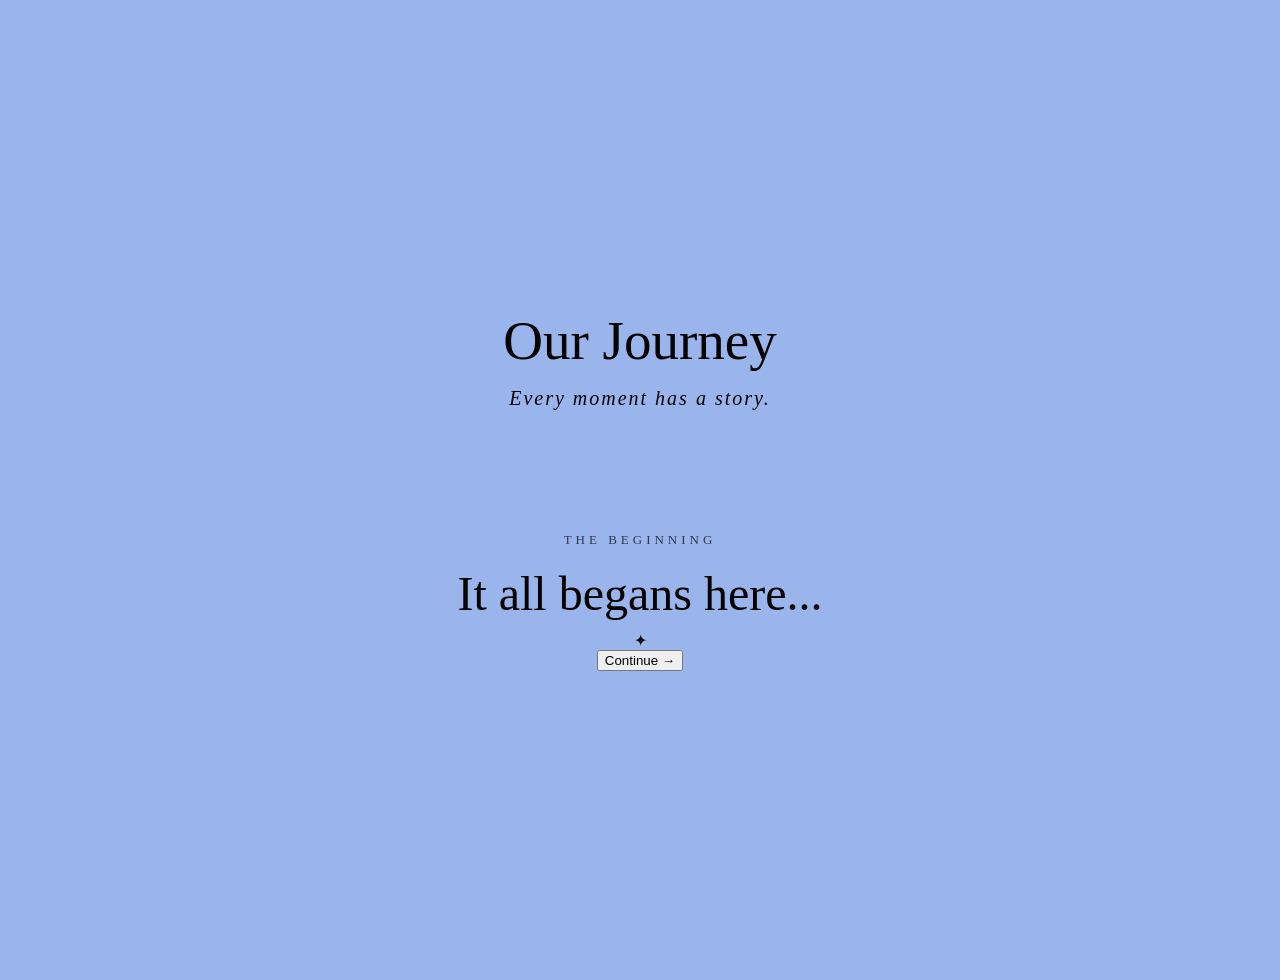
==== timeline.html @ 58169ab8 "Add files via upload" ====
<!DOCTYPE html>
<html lang="en">
<head>
    <meta charset="UTF-8">
    <meta name="viewport" content="width=device-width, initial-scale=1.0">
    <title>The Journey | Aurora</title>
    <link rel="stylesheet" href="timeline.style.css">
</head>

<body>

    <div class="timeline-page">

        <h1>Our Journey</h1>

        <p class="timeline-intro">
            Every moment has a story.
        </p>

        <div class="timeline-start">

    <span class="timeline-label">THE BEGINNING</span>

    <h2>It all begans here...</h2>

    <div class="journey-start">
        <div class="journey-star">✦</div>
        
    </div>

    <div class="journey-path"></div>

   <button class="continue-button" onclick="showMemory()">
    Continue →
</button>

</div>

<section class="memory-section hidden" id="memory-1">
<div class="memory-decorations">
    <span>✦</span>
    <span>♡</span>
    <span>✧</span>
    <span>✨</span>
    <span>🤍</span>
</div>
    <div class="memory-header">
        <span class="memory-date">2 November 2021 🌱</span>
        <h1>The First Time I Saw You</h1>
    </div>

    <div class="memory-content">

    <p>Do you remember that day?</p>

    <p>
        It was 2nd November 2021, when we started our BS.
        I saw you for the first time that day. There wasn't
        anything particularly special happening, but somehow
        I was naturally drawn towards you. ✨
    </p>

    <p>
        You were sitting two seats ahead of me, and at some
        point you turned around to ask something. And that's
        when I saw your eyes. 👀
    </p>

    <p>And there you go. 😂</p>

    <p>
        Later, I found out they were lenses. Hahaha. 😂
        But at that moment, I didn't know that. I just
        remember looking at you and thinking there was
        something about you that caught my attention.
    </p>

    <p>
        After that, I kept trying to find a chance to talk
        to you. The problem was, I'm a little introverted,
        so somehow I never really got the opportunity. 😅
    </p>

    <p>
        And then there was our class schedule. We only had
        classes for three days that week. I used to come for
        the first three days, while you came for the last three.
    </p>

    <p>
        So just like that, those first few days passed... 🌌
    </p>

</div>

   <button class="continue-button" onclick="showMemory2()">
    Continue →
</button>

</section>
<section class="memory-section hidden" id="memory-2">
    <div class="memory-decorations">
    <span>♡</span>
    <span>✦</span>
    <span>✨</span>
    <span>✧</span>
    <span>🤍</span>
</div>
    <div class="memory-header">
        <span class="memory-date">A Little While Later ✦</span>
        <h1>And Then I Saw you Again</h1>
    </div>
     <div class="memory-content">

        <p>
            After those first few days, I didn't really get another
            chance to talk to you, or even see you.
        </p>

        <p>
            Then our class groups were formed, and almost a week later,
            I saw you again in class. And that was when I found out
            that you were our class CR.
        </p>

        <p>
            I was with Hina that day, and when I saw you, I got so
            excited and said, <em>“Wo larki mujhe dobara nazar aa gayi hai.”</em> 😂
        </p>

        <p>
            After that, we had a little hi-hello introduction,
            and then... silence again.
        </p>

        <p>
            We went back to being just class fellows.
        </p>

    </div>
    <button class="continue-button" onclick="showMemory3()">
    Continue →
</button>
</section>

<section class="memory-section hidden" id="memory-3">
<div class="memory-decorations">
    <span>❤️</span>
    <span>✦</span>
    <span>♡</span>
    <span>💫</span>
    <span>✧</span>
</div>
    <div class="memory-header">
        <span class="memory-date">Somewhere Along the Way ✦</span>
        <h1>From Classmates to Friends</h1>
    </div>

    <div class="memory-content">

        <p>
            After that, we slowly started talking to each other.
            Nothing too personal at first — mostly just class-related
            things, because our classes were still online.
        </p>

        <p>
            And then there was that whole situation with a class fellow.
            I'm not going to mention the name here, of course, but you
            know exactly who I'm talking about. 😂
        </p>

        <p>
            Somehow, that situation brought us closer. We started
            talking more, and somewhere along the way, we became
            proper friends.
        </p>

        <p>
            By the time we became proper friends, we had already started
            knowing each other quite well. And I still remember that
            we met on 10 June.
        </p>

        <p>
            But then came 2 August. ❤️
        </p>

        <p>
            It was our first semester's first paper, and I remember
            how incredibly excited I was to finally meet you.
            I honestly don't think I have enough words to explain
            how excited I was that day.
        </p>

        <p>
            And the best part was that we were both excited to see
            each other. That day still has a very special place
            in my memory. ✨
        </p>

    </div>

    <button class="continue-button" onclick="showMemory4()">
        Continue →
    </button>

</section>
<section class="memory-section hidden" id="memory-4">
<div class="memory-decorations">
    <span>✦</span>
    <span>😂</span>
    <span>♡</span>
    <span>✨</span>
    <span>✧</span>
</div>
    <div class="memory-header">
        <span class="memory-date">Somewhere Between the Laughs ✦</span>
        <h1>The Days We Started Becoming Us</h1>
    </div>

    <div class="memory-content">

        <p>
            And then came the time when we started spending more and more
            time together. Teasing each other, taking panges, creating
            dramas for absolutely no reason — somehow, that became our thing.
            😂
        </p>

        <p>
            But there is one thing I will always give your friendship
            credit for: the confidence you helped build in me.
        </p>

        <p>
            You were the class CR, so somehow no work of yours was ever
            complete until you had managed to involve me in it somehow.
            And honestly, I wouldn't have it any other way.
        </p>

        <p>
            I still remember that introduction with Ma'am Sabha.
            I went there, gave my little introduction — whatever it was —
            while you just stood there looking at my face like,
            “What exactly are you doing?” 😂
        </p>

        <p>
            I don't know if Ma'am Sabha remembers that introduction,
            but I definitely do. And somehow, those silly little moments
            became some of my favourite memories of that time.
        </p>

        <p>
            The teasing, the dramas, the panges — we never really
            stopped. And somewhere between all of that, your friendship
            was quietly becoming something very important to me.
        </p>

    </div>

    <button class="continue-button" onclick="showMemory5()">
        Continue →
    </button>

</section>
<section class="memory-section hidden" id="memory-5">
<div class="memory-decorations">
    <span>🌱</span>
    <span>✦</span>
    <span>♡</span>
    <span>✨</span>
    <span>✧</span>
</div>
    <div class="memory-header">
        <span class="memory-date">One Morning ✦</span>
        <h1>The Gobhi Paratha</h1>
    </div>

    <div class="memory-content">

        <p>
            And then there was that one morning I still remember so clearly.
        </p>

        <p>
            You were hungry early in the morning, and somehow I ended up
            bringing you a gobhi paratha. 😂
        </p>

        <p>
            We sat in class and ate it together, and honestly, it was such
            a simple little moment. Nothing extraordinary was happening,
            but somehow these were the moments that made our friendship
            feel more and more special.
        </p>

        <p>
            After that, slowly and quietly, our bonding kept getting
            stronger. I started becoming concerned about everything
            happening in your life, and without even realizing it,
            you had become someone genuinely important to me.
        </p>

        <p>
            Looking back, it is funny how something as simple as a
            gobhi paratha can become a memory you remember years later. 🌱
        </p>

    </div>

    <button class="continue-button" onclick="showMemory6()">
        Continue →
    </button>

</section>
<section class="memory-section hidden" id="memory-6">
<div class="memory-decorations">
    <span>☁️</span>
    <span>✦</span>
    <span>🤍</span>
    <span>✧</span>
    <span>♡</span>
</div>
    <div class="memory-header">
        <span class="memory-date">The First Fight ✦</span>
        <h1>The First Little Storm</h1>
    </div>

    <div class="memory-content">

        <p>
            Our first fight was over something so small that, looking back
            now, I almost laugh at how big it felt to me back then.
        </p>

        <p>
            But at that time, it wasn't small for me at all. It was our
            first real fight, and I know I overreacted. I agree — I was
            never the most emotionally mature person. 😅
        </p>

        <p>
            I remember feeling like something was being taken away from me,
            like a part of me was slowly moving away, and I didn't know
            how to handle that feeling.
        </p>

        <p>
            And then came that message from you — telling me that if I
            tried to talk to you at college the next morning, you wouldn't
            come to college again.
        </p>

        <p>
            I was literally sitting there eating roti when I read it and
            thought, <em>“What? Seriously?”</em> 😂
        </p>

        <p>
            Of course, that wasn't the end of us. We eventually made up —
            and yes, I know you were the one who took the first step. ❤️
        </p>

        <p>
            We've had plenty of fights since then, and I'm sure we haven't
            seen the last of them. But somehow, every fight became another
            part of our story.
        </p>

        <p>
            Looking back, I think that first fight taught me something:
            sometimes, when someone becomes really important to you, even
            the smallest distance can feel much bigger than it actually is.
        </p>

    </div>

    <button class="continue-button" onclick="showMemory7()">
    Continue →
</button>

</section>
<section class="memory-section hidden" id="memory-7">
    <div class="memory-decorations">
    <span>🤍</span>
    <span>♡</span>
    <span>✦</span>
    <span>✨</span>
    <span>🫶</span>
</div>
    <div class="memory-header">
        <span class="memory-date">A Moment I'll Always Remember  🤍</span>
        <h1>The Hug That Fixed Everything</h1>
    </div>
    <div class="memory-content">

        <p>
            Then came the time when we went for training at school for the first time.
            And honestly, we spent that whole time laughing, joking, eating, and
            just being ourselves. 😂
        </p>

        <p>
            Of course, we also managed to have one of our little fights.
            Because apparently, we couldn't spend too much time together
            without finding something to fight about. 😂
        </p>

        <p>
            But after that little fight, you came upstairs and I was standing there.
            And I just hugged you.
        </p>

        <p>
            I hugged you and didn't want to let go.
            And you were like, <em>“Yeah, okay, okay... you should keep fighting with me.”</em>
        </p>

        <p>
            And then you hugged me back.
        </p>

        <p>
            And just like that, we sorted everything out.
        </p>

        <p>
            That was one of the best moments.
        </p>

    </div>

    <button class="continue-button" onclick="showMemory8()">
        Continue →
    </button>
</section>
<section class="memory-section hidden" id="memory-8">
<div class="memory-decorations">
    <span>✨</span>
    <span>🎀</span>
    <span>♡</span>
    <span>✦</span>
    <span>💫</span>
</div>
    <div class="memory-header">
        <span class="memory-date">Somewhere Along the Way ✨</span>
        <h1>The Little Moments That Became Memories</h1>
    </div>

    <div class="memory-content">

        <p>
            And then there were our lunches, our parties, our birthday plans,
            and all those little moments in between.
        </p>

        <p>
            We never really made it to dinners, so let's just call them
            lunches. 😂 But honestly, the time I spent with you was amazing.
        </p>

        <p>
            There are so many moments from those days that I could never
            possibly fit all of them into this journey.
        </p>

        <p>
            And then, of course, you got married and didn't even invite me.
            😭😂
        </p>

        <p>
            I had literally made all the preparations. How was I supposed
            to know that you were going to get married so quickly?
        </p>

        <p>
            But anyway, it's okay. I'm happy for you. 🤍
        </p>

        <p>
            Looking back, it wasn't just the big moments that mattered.
            It was all those little things we did together that slowly
            became memories.
        </p>

    </div>

    <button class="continue-button" onclick="showMemory9()">
        Continue →
    </button>

</section>
<section class="memory-section hidden" id="memory-9">
<div class="memory-decorations">
    <span>✦</span>
    <span>🤍</span>
    <span>✨</span>
    <span>💫</span>
    <span>♡</span>
</div>
    <div class="memory-header">
        <span class="memory-date">Six Years Later ✨</span>
        <h1>Six Years Later...</h1>
    </div>

    <div class="memory-content">

        <p>
            And just like that, six years have passed.
        </p>

        <p>
            Six years filled with different turns, different situations,
            different versions of us, and more memories than I could ever
            fit into these pages.
        </p>

        <p>
            We had our good days. We had our difficult days.
            We fought, we misunderstood each other, we got upset,
            and sometimes we probably wondered what was happening to us.
        </p>

        <p>
            But if we are still here today, after everything,
            then there must have been something really beautiful
            in all those years too.
        </p>

        <p>
            I couldn't possibly put every memory, every conversation,
            every laugh, every fight, and every little moment into this
            journey.
        </p>

        <p>
            I just wanted to take you back to where it all began
            and remind you of how far we've come.
        </p>

        <p>
            So this is where our little memory journey ends...
            but of course, our story doesn't. 🤍
        </p>

    </div>

    <button class="continue-button" onclick="showBirthdayMessage()">
        Continue →
    </button>

</section>
<!-- ===== BIRTHDAY MESSAGE ===== -->

<section class="memory-section hidden" id="birthday-message">
    <div class="birthday-land">
    <span class="grass grass-1">🌿</span>
    <span class="grass grass-2">🌱</span>
    <span class="grass grass-3">🌿</span>
    <span class="grass grass-4">🌱</span>
    <span class="grass grass-5">🌿</span>
    <span class="birthday-heart heart-1">♡</span>
    <span class="birthday-heart heart-2">🤍</span>
    <span class="birthday-heart heart-3">♡</span>
    <span class="birthday-heart heart-4">💗</span>
    <span class="birthday-heart heart-5">♡</span>
</div>
    <div class="birthday-message-content">

        <h1>And Then...</h1>

        <p>
            Six years of memories, laughter, little fights,
            endless conversations, and moments that became
            a beautiful part of our story.
        </p>

        <p>
            And now, there's one more memory I want to create with you.
        </p>

    <button class="continue-button" onclick="showBirthdayParty()">
    Continue →
</button>

    </div>

</section>
<section class="memory-section hidden" id="birthday-party">
    <div class="balloons">

    <div class="balloon balloon-1">🎈</div>
    <div class="balloon balloon-2">🎈</div>
    <div class="balloon balloon-3">🎈</div>
    <div class="balloon balloon-4">🎈</div>
    <div class="balloon balloon-5">🎈</div>
    <div class="balloon balloon-6">🎈</div>

</div>
<div class="birthday-sparkles">

    <span class="sparkle sparkle-1">✦</span>
    <span class="sparkle sparkle-2">✧</span>
    <span class="sparkle sparkle-3">✦</span>
    <span class="sparkle sparkle-4">✧</span>
    <span class="sparkle sparkle-5">✦</span>
    <span class="sparkle sparkle-6">✧</span>
    <span class="sparkle sparkle-7">✦</span>
    <span class="sparkle sparkle-8">✧</span>
    <span class="sparkle sparkle-9">✦</span>
    <span class="sparkle sparkle-10">✧</span>

</div>
    <div class="birthday-party-content">
       <h1 class="birthday-title">HAPPY BIRTHDAY MY LOVE!! 🎂</h1>
       <div class="birthday-cake">🎂</div>
       <div class="fireworks">

    <div class="firework firework-1">✦</div>
    <div class="firework firework-2">✦</div>
    <div class="firework firework-3">✦</div>
    <div class="firework firework-4">✦</div>
    <div class="firework firework-5">✦</div>
    <div class="firework firework-6">✦</div>
    <div class="firework firework-7">✦</div>
    <div class="firework firework-8">✦</div>

</div>
        <p>Today is all about celebrating you and the beautiful memories we have created together.</p>
        <p class="love-you">
    I LOVE YOU 3000 ❤️
</p>
    </div>
</section>
<script src="timeline.script.js"></script>
</body>
</html>
---- timeline.style.css ----
body {
    background-color: #0B1426;
    color: rgb(7, 3, 3);
    font-family: Georgia, serif;
    margin: 0;
}
/* Page Transition */

body {
    animation: pageEnter 0.8s ease;
}

@keyframes pageEnter {
    from {
        opacity: 0;
    }

    to {
        opacity: 1;
    }
}
body.page-exit {
    opacity: 0;
}
/* Timeline Page */

.timeline-page {
    min-height: 100vh;
    display: flex;
    flex-direction: column;
    justify-content: center;
    align-items: center;
    text-align: center;
    position: relative;
    z-index: 2;
    padding: 40px;
    background-color: #9ab5eb;
}

.timeline-page h1 {
    margin: 0;
    font-family: Georgia, 'Times New Roman', Times, serif, sans-serif; 
    font-size: 55px;
    font-weight: normal;
}

.timeline-intro {
    margin-top: 15px;
    font-family: Georgia, serif;
    font-size: 20px;
    font-style: italic;
    letter-spacing: 2px;
}
/* Timeline Text Entrance */

.timeline-page h1,
.timeline-intro {
    opacity: 0;
    animation: textEnter 1.2s ease forwards;
}

.timeline-intro {
    animation-delay: 0.3s;
}

@keyframes textEnter {
    from {
        opacity: 0;
        transform: translateY(20px);
    }

    to {
        opacity: 1;
        transform: translateY(0);
    }
}

/* First Timeline Moment */

.timeline-start {
    margin-top: 100px;
    text-align: center;
    opacity: 0;
    animation: timelineReveal 1.2s ease forwards;
    animation-delay: 0.8s;
}

.timeline-label {
    font-family: Georgia, serif;
    font-size: 13px;
    letter-spacing: 4px;
    opacity: 0.7;
}

.timeline-start h2 {
    margin: 18px 0 10px;
    font-family: "Brush Script MT", cursive;
    font-size: 48px;
    font-weight: normal;
}

.timeline-start p {
    margin: 0;
    font-family: Georgia, serif;
    font-size: 18px;
    font-style: italic;
    letter-spacing: 1px;
    opacity: 0.8;
    min-height: 100vh;
    width: 100%;
    box-sizing: border-box;
    display: flex;
    flex-direction: column;
    justify-content: center;
    align-items: center;
    padding: 80px 20px;
}

@keyframes timelineReveal {
    from {
        opacity: 0;
        transform: translateY(30px);
    }

    to {
        opacity: 1;
        transform: translateY(0);
    }
}
.memory-date {
    font-family: Georgia, serif;
    font-size: 14px;
    letter-spacing: 3px;
    opacity: 0.75;
}
.memory-section {
    min-height: 100vh;
    width: 100%;
    box-sizing: border-box;

    display: flex;
    flex-direction: column;
    justify-content: center;
    align-items: center;

    padding: 60px 30px;
    text-align: center;

    background:
        radial-gradient(circle at 50% 25%, rgba(110, 170, 220, 0.25), transparent 55%),
        #72e28a;
}
.hidden {
    display: none !important;
}

.memory-content p {
    font-style: italic;
}

#memory-1 {
    color: #040a13;
}
#memory-2 {
    color: #040a13;
}
#memory-3 {
    color: #040a13;
}
#memory-4 {
    color: #040a13;
}
#memory-5 {
    color: #040a13;
}
#memory-6 {
    color: #040a13;
}
#memory-7 {
    color: #040a13;
}
#memory-8 {
    color: #040a13;
}
#memory-9 {
    color: #040a13;
}
/* ===== SAME BACKGROUND FOR ALL MEMORIES ===== */

#memory-1,
#memory-2,
#memory-3,
#memory-4,
#memory-5,
#memory-6,
#memory-7,
#memory-8,
#memory-9 {
    background:
        radial-gradient(circle at 50% 25%, rgba(103, 204, 235, 0.18), transparent 55%),
        linear-gradient(to bottom, #80e5ec, #6ca7e7);
}
/* ===== FULL SCREEN BIRTHDAY MESSAGE ===== */

#birthday-message {
    position: fixed;
    inset: 0;

    width: 100vw;
    height: 100vh;
    min-height: 100vh;

    margin: 0;
    padding: 0;

    border: none;
    border-radius: 0;
    box-shadow: none;

    box-sizing: border-box;

    background:
        radial-gradient(
            circle at 50% 20%,
            rgba(255, 255, 255, 0.45),
            transparent 50%
        ),
        linear-gradient(
            to bottom,
            #87CEEB,
            #BFEAF7
        );

    color: #123247;

    display: flex;
    align-items: center;
    justify-content: center;

    z-index: 1000;
}
/* ===== BIRTHDAY PARTY ===== */

#birthday-party {
    position: fixed !important;
    top: 0 !important;
    left: 0 !important;

    width: 100vw !important;
    height: 100vh !important;
    min-height: 100vh !important;

    margin: 0 !important;
    padding: 0 !important;

    box-sizing: border-box !important;

    background: #87CEEB !important;

    color: #123247 !important;

    border: none !important;
    border-radius: 0 !important;
    box-shadow: none !important;

    display: flex;
    align-items: center;
    justify-content: center;

    z-index: 9999 !important;
}
.birthday-title {
    font-family: Georgia, 'Times New Roman', Times, serif;
    font-size: 72px;
    font-weight: normal;
    letter-spacing: 2px;
    margin: 0;
}
.birthday-party-content {
    position: relative;

    display: flex;
    flex-direction: column;
    align-items: center;
    justify-content: center;

    text-align: center;
    padding: 20px;
}

.birthday-party-content p {
    font-family: Georgia, serif;
    font-size: 20px;
    font-style: italic;
    margin-top: 20px;
}
.birthday-cake {
    font-size: 100px;
    margin: 25px 0;
    animation: cakePop 1s ease-out;
}

@keyframes cakePop {
    0% {
        opacity: 0;
        transform: scale(0.5);
    }

    70% {
        opacity: 1;
        transform: scale(1.1);
    }

    100% {
        transform: scale(1);
    }
}
.fireworks {
    position: absolute;
    inset: 0;
    pointer-events: none;
}

.firework {
    position: absolute;
    font-size: 45px;
    opacity: 0;
    animation: fireworkPop 2s ease-in-out infinite;
}

.firework-1 {
    top: 12%;
    left: 12%;
}

.firework-2 {
    top: 15%;
    right: 12%;
    animation-delay: 0.4s;
}

.firework-3 {
    top: 35%;
    left: 7%;
    animation-delay: 0.8s;
}

.firework-4 {
    top: 38%;
    right: 7%;
    animation-delay: 1.2s;
}

.firework-5 {
    bottom: 15%;
    left: 15%;
    animation-delay: 1.6s;
}

.firework-6 {
    bottom: 12%;
    right: 15%;
    animation-delay: 2s;
}

.firework-7 {
    top: 8%;
    left: 45%;
    animation-delay: 2.4s;
}

.firework-8 {
    bottom: 10%;
    right: 45%;
    animation-delay: 2.8s;
}
@keyframes fireworkPop {

    0% {
        opacity: 0;
        transform: scale(0.2) rotate(0deg);
    }

    20% {
        opacity: 1;
        transform: scale(1.4) rotate(45deg);
    }

    45% {
        opacity: 0.9;
        transform: scale(1) rotate(90deg);
    }

    70% {
        opacity: 0.6;
        transform: scale(1.5) rotate(135deg);
    }

    100% {
        opacity: 0;
        transform: scale(0.2) rotate(180deg);
    }
    
}
.firework {
    position: absolute;
    font-size: 55px;
    opacity: 0;
    animation: fireworkPop 2s ease-in-out infinite;
}
/* ===== BIRTHDAY BALLOONS ===== */

.balloons {
    position: absolute;
    inset: 0;
    pointer-events: none;
}

.balloon {
    position: absolute;
    font-size: 55px;
    animation: balloonFloat 4s ease-in-out infinite;
}

.balloon-1 {
    top: 8%;
    left: 5%;
}

.balloon-2 {
    top: 22%;
    left: 18%;
    animation-delay: 0.8s;
}

.balloon-3 {
    bottom: 10%;
    left: 6%;
    animation-delay: 1.5s;
}

.balloon-4 {
    top: 8%;
    right: 5%;
    animation-delay: 0.4s;
}

.balloon-5 {
    top: 22%;
    right: 18%;
    animation-delay: 1.2s;
}

.balloon-6 {
    bottom: 10%;
    right: 6%;
    animation-delay: 2s;
}

@keyframes balloonFloat {

    0%, 100% {
        transform: translateY(0);
    }

    50% {
        transform: translateY(-12px);
    }

}
/* ===== I LOVE YOU 3000 ===== */

.love-you {
    font-family: "Brush Script MT", "Segoe Script", cursive;
    font-size: 38px;
    margin-top: 25px;
    letter-spacing: 2px;

    animation: loveGlow 2s ease-in-out infinite;
}

@keyframes loveGlow {

    0%, 100% {
        transform: scale(1);
        opacity: 0.85;
    }

    50% {
        transform: scale(1.08);
        opacity: 1;
    }

}
/* ===== TINY BIRTHDAY SPARKLES ===== */

.birthday-sparkles {
    position: absolute;
    inset: 0;
    pointer-events: none;
}

.sparkle {
    position: absolute;
    font-size: 18px;
    opacity: 0.7;
    animation: sparkleTwinkle 2.5s ease-in-out infinite;
}

.sparkle-1 {
    top: 18%;
    left: 30%;
}

.sparkle-2 {
    top: 12%;
    right: 30%;
    animation-delay: 0.4s;
}

.sparkle-3 {
    top: 42%;
    left: 22%;
    animation-delay: 0.8s;
}

.sparkle-4 {
    top: 48%;
    right: 22%;
    animation-delay: 1.2s;
}

.sparkle-5 {
    bottom: 25%;
    left: 28%;
    animation-delay: 1.6s;
}

.sparkle-6 {
    bottom: 22%;
    right: 28%;
    animation-delay: 2s;
}

.sparkle-7 {
    top: 32%;
    left: 38%;
    animation-delay: 0.6s;
}

.sparkle-8 {
    top: 35%;
    right: 38%;
    animation-delay: 1s;
}

.sparkle-9 {
    bottom: 18%;
    left: 42%;
    animation-delay: 1.4s;
}

.sparkle-10 {
    bottom: 20%;
    right: 42%;
    animation-delay: 1.8s;
}

@keyframes sparkleTwinkle {

    0%, 100% {
        opacity: 0.25;
        transform: scale(0.7);
    }

    50% {
        opacity: 1;
        transform: scale(1.2);
    }

}
/* ===== MEMORY DECORATIONS ===== */

.memory-section {
    position: relative;
    overflow: hidden;
}

.memory-decorations {
    position: absolute;
    inset: 0;
    pointer-events: none;
}

.memory-decorations span {
    position: absolute;
    font-size: 20px;
    opacity: 0.6;
    animation: memoryFloat 4s ease-in-out infinite;
}

/* Different positions */

.memory-decorations span:nth-child(1) {
    top: 12%;
    left: 10%;
}

.memory-decorations span:nth-child(2) {
    top: 20%;
    right: 12%;
    animation-delay: 0.8s;
}

.memory-decorations span:nth-child(3) {
    top: 50%;
    left: 7%;
    animation-delay: 1.2s;
}

.memory-decorations span:nth-child(4) {
    bottom: 18%;
    right: 10%;
    animation-delay: 1.8s;
}

.memory-decorations span:nth-child(5) {
    bottom: 12%;
    left: 14%;
    animation-delay: 2.4s;
}

@keyframes memoryFloat {

    0%, 100% {
        transform: translateY(0) rotate(0deg);
    }

    50% {
        transform: translateY(-8px) rotate(5deg);
    }

}
/* ===== BIRTHDAY MESSAGE DECORATIONS ===== */

#birthday-message {
    position: relative;
    overflow: hidden;
}

.birthday-land {
    position: absolute;
    inset: 0;
    pointer-events: none;
}

/* ===== GREENERY ===== */

.grass {
    position: absolute;
    font-size: 34px;
    opacity: 0.75;
}

.grass-1 {
    bottom: 7%;
    left: 6%;
}

.grass-2 {
    top: 18%;
    left: 10%;
    font-size: 28px;
}

.grass-3 {
    bottom: 10%;
    right: 7%;
}

.grass-4 {
    top: 30%;
    right: 12%;
    font-size: 27px;
}

.grass-5 {
    top: 12%;
    right: 32%;
    font-size: 25px;
}

.grass-6 {
    bottom: 20%;
    left: 30%;
    font-size: 26px;
}


/* ===== HEARTS ===== */

.birthday-heart {
    position: absolute;
    font-size: 24px;
    opacity: 0.65;
    animation: birthdayFloat 4s ease-in-out infinite;
}

.heart-1 {
    top: 20%;
    left: 28%;
}

.heart-2 {
    top: 15%;
    right: 15%;
    animation-delay: 1s;
}

.heart-3 {
    bottom: 25%;
    left: 12%;
    animation-delay: 1.5s;
}

.heart-4 {
    bottom: 18%;
    right: 30%;
    font-size: 20px;
    animation-delay: 2s;
}

.heart-5 {
    top: 38%;
    right: 7%;
    font-size: 18px;
    animation-delay: 2.5s;
}


/* ===== SOFT FLOATING EFFECT ===== */

@keyframes birthdayFloat {

    0%, 100% {
        transform: translateY(0);
    }

    50% {
        transform: translateY(-10px);
    }

}
/* ===== MEMORY ENTRANCE ANIMATION ===== */

.memory-section:not(.hidden) .memory-header {
    animation: memoryFadeIn 1s ease forwards;
}

.memory-section:not(.hidden) .memory-content {
    animation: memoryFadeIn 1.2s ease forwards;
    animation-delay: 0.15s;
    opacity: 0;
}

.memory-section:not(.hidden) .continue-button {
    animation: memoryFadeIn 1s ease forwards;
    animation-delay: 0.4s;
    opacity: 0;
}

@keyframes memoryFadeIn {
    from {
        opacity: 0;
        transform: translateY(20px);
    }

    to {
        opacity: 1;
        transform: translateY(0);
    }
}
/* ===== BIRTHDAY MESSAGE ENTRANCE ===== */

#birthday-message:not(.hidden) .birthday-message-content {
    animation: birthdayMessageEnter 1.5s ease forwards;
}

@keyframes birthdayMessageEnter {
    from {
        opacity: 0;
        transform: translateY(25px) scale(0.98);
    }

    to {
        opacity: 1;
        transform: translateY(0) scale(1);
    }
}
#birthday-message:not(.hidden) .grass,
#birthday-message:not(.hidden) .birthday-heart {
    animation: birthdayDecorationEnter 1.2s ease forwards;
    opacity: 0;
}

@keyframes birthdayDecorationEnter {
    from {
        opacity: 0;
        transform: translateY(15px);
    }

    to {
        opacity: 0.75;
        transform: translateY(0);
    }
}
.screen-transition-out {
    animation: screenFadeOut 0.6s ease forwards;
}
.screen-transition-in {
    animation: screenFadeIn 0.8s ease forwards;
}

@keyframes screenFadeOut {
    from {
        opacity: 1;
        transform: translateY(0);
    }

    to {
        opacity: 0;
        transform: translateY(-20px);
    }
    
}
@keyframes screenFadeIn {
    from {
        opacity: 0;
        transform: translateY(20px);
    }

    to {
        opacity: 1;
        transform: translateY(0);
    }
    
}
/* ===== MOBILE BIRTHDAY PARTY FIX ===== */

@media (max-width: 600px) {

    #birthday-party {
        position: absolute !important;
        height: auto !important;
        min-height: 100vh !important;

        overflow-y: auto !important;
        overflow-x: hidden !important;

        padding: 40px 20px !important;
        box-sizing: border-box !important;
    }

    .birthday-party-content {
        width: 100%;
        max-width: 100%;
        box-sizing: border-box;
    }

    .birthday-title {
        font-size: 42px !important;
        line-height: 1.15;
    }

    .birthday-cake {
        font-size: 75px !important;
        margin: 15px 0;
    }

    .birthday-party-content p {
        font-size: 17px !important;
    }

    .love-you {
        font-size: 30px !important;
    }

}
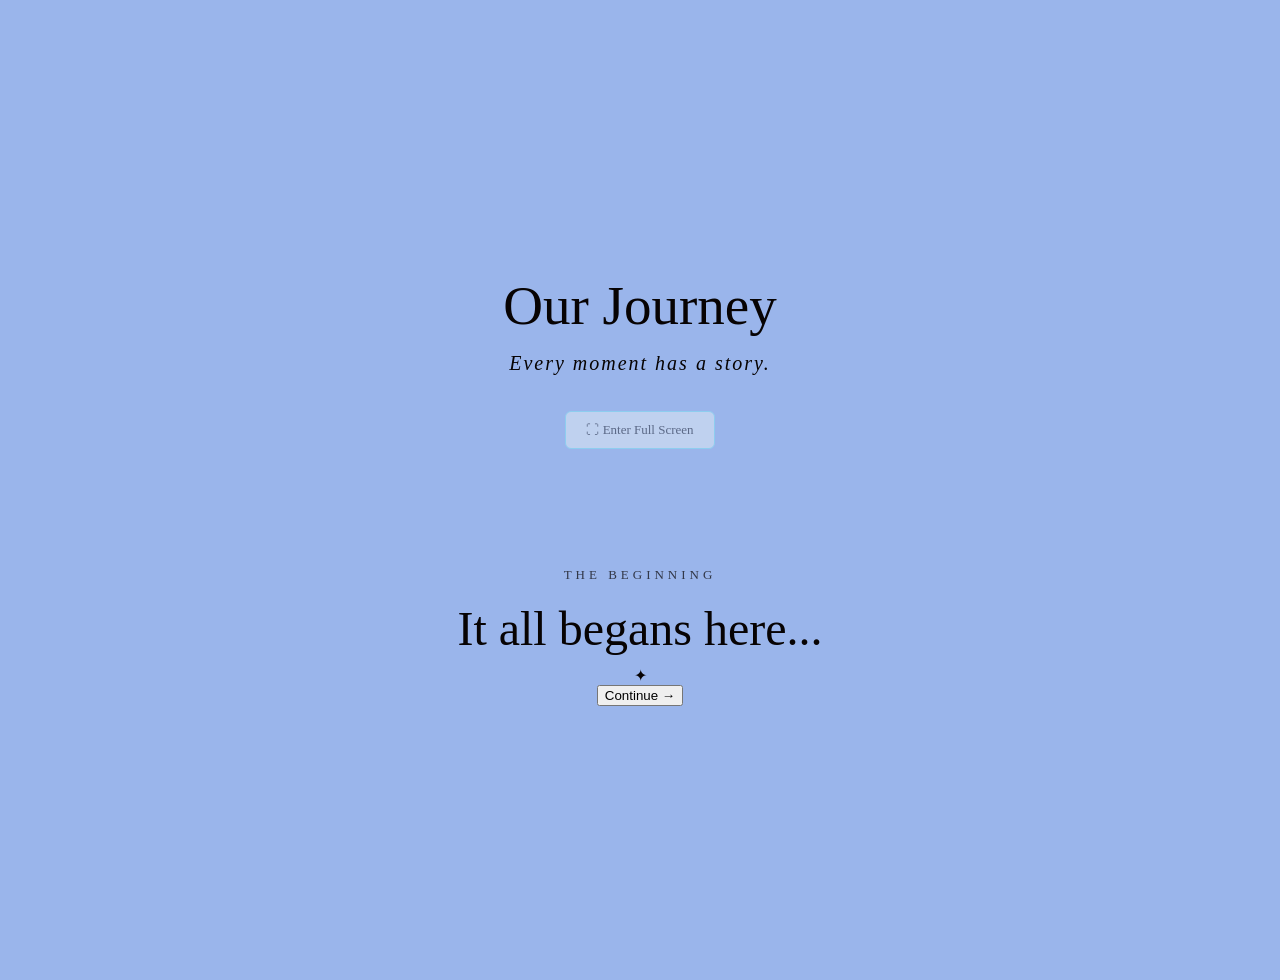
==== commit a4464800: "Final" ====
--- a/timeline.html
+++ b/timeline.html
@@ -1,640 +1,562 @@
-<!DOCTYPE html>
-<html lang="en">
-<head>
-    <meta charset="UTF-8">
-    <meta name="viewport" content="width=device-width, initial-scale=1.0">
-    <title>The Journey | Aurora</title>
-    <link rel="stylesheet" href="timeline.style.css">
-</head>
-
-<body>
-
-    <div class="timeline-page">
-
-        <h1>Our Journey</h1>
-
-        <p class="timeline-intro">
-            Every moment has a story.
-        </p>
-
-        <div class="timeline-start">
-
-    <span class="timeline-label">THE BEGINNING</span>
-
-    <h2>It all begans here...</h2>
-
-    <div class="journey-start">
-        <div class="journey-star">✦</div>
-        
-    </div>
-
-    <div class="journey-path"></div>
-
-   <button class="continue-button" onclick="showMemory()">
-    Continue →
-</button>
-
-</div>
-
-<section class="memory-section hidden" id="memory-1">
-<div class="memory-decorations">
-    <span>✦</span>
-    <span>♡</span>
-    <span>✧</span>
-    <span>✨</span>
-    <span>🤍</span>
-</div>
-    <div class="memory-header">
-        <span class="memory-date">2 November 2021 🌱</span>
-        <h1>The First Time I Saw You</h1>
-    </div>
-
-    <div class="memory-content">
-
-    <p>Do you remember that day?</p>
-
-    <p>
-        It was 2nd November 2021, when we started our BS.
-        I saw you for the first time that day. There wasn't
-        anything particularly special happening, but somehow
-        I was naturally drawn towards you. ✨
-    </p>
-
-    <p>
-        You were sitting two seats ahead of me, and at some
-        point you turned around to ask something. And that's
-        when I saw your eyes. 👀
-    </p>
-
-    <p>And there you go. 😂</p>
-
-    <p>
-        Later, I found out they were lenses. Hahaha. 😂
-        But at that moment, I didn't know that. I just
-        remember looking at you and thinking there was
-        something about you that caught my attention.
-    </p>
-
-    <p>
-        After that, I kept trying to find a chance to talk
-        to you. The problem was, I'm a little introverted,
-        so somehow I never really got the opportunity. 😅
-    </p>
-
-    <p>
-        And then there was our class schedule. We only had
-        classes for three days that week. I used to come for
-        the first three days, while you came for the last three.
-    </p>
-
-    <p>
-        So just like that, those first few days passed... 🌌
-    </p>
-
-</div>
-
-   <button class="continue-button" onclick="showMemory2()">
-    Continue →
-</button>
-
-</section>
-<section class="memory-section hidden" id="memory-2">
-    <div class="memory-decorations">
-    <span>♡</span>
-    <span>✦</span>
-    <span>✨</span>
-    <span>✧</span>
-    <span>🤍</span>
-</div>
-    <div class="memory-header">
-        <span class="memory-date">A Little While Later ✦</span>
-        <h1>And Then I Saw you Again</h1>
-    </div>
-     <div class="memory-content">
-
-        <p>
-            After those first few days, I didn't really get another
-            chance to talk to you, or even see you.
-        </p>
-
-        <p>
-            Then our class groups were formed, and almost a week later,
-            I saw you again in class. And that was when I found out
-            that you were our class CR.
-        </p>
-
-        <p>
-            I was with Hina that day, and when I saw you, I got so
-            excited and said, <em>“Wo larki mujhe dobara nazar aa gayi hai.”</em> 😂
-        </p>
-
-        <p>
-            After that, we had a little hi-hello introduction,
-            and then... silence again.
-        </p>
-
-        <p>
-            We went back to being just class fellows.
-        </p>
-
-    </div>
-    <button class="continue-button" onclick="showMemory3()">
-    Continue →
-</button>
-</section>
-
-<section class="memory-section hidden" id="memory-3">
-<div class="memory-decorations">
-    <span>❤️</span>
-    <span>✦</span>
-    <span>♡</span>
-    <span>💫</span>
-    <span>✧</span>
-</div>
-    <div class="memory-header">
-        <span class="memory-date">Somewhere Along the Way ✦</span>
-        <h1>From Classmates to Friends</h1>
-    </div>
-
-    <div class="memory-content">
-
-        <p>
-            After that, we slowly started talking to each other.
-            Nothing too personal at first — mostly just class-related
-            things, because our classes were still online.
-        </p>
-
-        <p>
-            And then there was that whole situation with a class fellow.
-            I'm not going to mention the name here, of course, but you
-            know exactly who I'm talking about. 😂
-        </p>
-
-        <p>
-            Somehow, that situation brought us closer. We started
-            talking more, and somewhere along the way, we became
-            proper friends.
-        </p>
-
-        <p>
-            By the time we became proper friends, we had already started
-            knowing each other quite well. And I still remember that
-            we met on 10 June.
-        </p>
-
-        <p>
-            But then came 2 August. ❤️
-        </p>
-
-        <p>
-            It was our first semester's first paper, and I remember
-            how incredibly excited I was to finally meet you.
-            I honestly don't think I have enough words to explain
-            how excited I was that day.
-        </p>
-
-        <p>
-            And the best part was that we were both excited to see
-            each other. That day still has a very special place
-            in my memory. ✨
-        </p>
-
-    </div>
-
-    <button class="continue-button" onclick="showMemory4()">
-        Continue →
-    </button>
-
-</section>
-<section class="memory-section hidden" id="memory-4">
-<div class="memory-decorations">
-    <span>✦</span>
-    <span>😂</span>
-    <span>♡</span>
-    <span>✨</span>
-    <span>✧</span>
-</div>
-    <div class="memory-header">
-        <span class="memory-date">Somewhere Between the Laughs ✦</span>
-        <h1>The Days We Started Becoming Us</h1>
-    </div>
-
-    <div class="memory-content">
-
-        <p>
-            And then came the time when we started spending more and more
-            time together. Teasing each other, taking panges, creating
-            dramas for absolutely no reason — somehow, that became our thing.
-            😂
-        </p>
-
-        <p>
-            But there is one thing I will always give your friendship
-            credit for: the confidence you helped build in me.
-        </p>
-
-        <p>
-            You were the class CR, so somehow no work of yours was ever
-            complete until you had managed to involve me in it somehow.
-            And honestly, I wouldn't have it any other way.
-        </p>
-
-        <p>
-            I still remember that introduction with Ma'am Sabha.
-            I went there, gave my little introduction — whatever it was —
-            while you just stood there looking at my face like,
-            “What exactly are you doing?” 😂
-        </p>
-
-        <p>
-            I don't know if Ma'am Sabha remembers that introduction,
-            but I definitely do. And somehow, those silly little moments
-            became some of my favourite memories of that time.
-        </p>
-
-        <p>
-            The teasing, the dramas, the panges — we never really
-            stopped. And somewhere between all of that, your friendship
-            was quietly becoming something very important to me.
-        </p>
-
-    </div>
-
-    <button class="continue-button" onclick="showMemory5()">
-        Continue →
-    </button>
-
-</section>
-<section class="memory-section hidden" id="memory-5">
-<div class="memory-decorations">
-    <span>🌱</span>
-    <span>✦</span>
-    <span>♡</span>
-    <span>✨</span>
-    <span>✧</span>
-</div>
-    <div class="memory-header">
-        <span class="memory-date">One Morning ✦</span>
-        <h1>The Gobhi Paratha</h1>
-    </div>
-
-    <div class="memory-content">
-
-        <p>
-            And then there was that one morning I still remember so clearly.
-        </p>
-
-        <p>
-            You were hungry early in the morning, and somehow I ended up
-            bringing you a gobhi paratha. 😂
-        </p>
-
-        <p>
-            We sat in class and ate it together, and honestly, it was such
-            a simple little moment. Nothing extraordinary was happening,
-            but somehow these were the moments that made our friendship
-            feel more and more special.
-        </p>
-
-        <p>
-            After that, slowly and quietly, our bonding kept getting
-            stronger. I started becoming concerned about everything
-            happening in your life, and without even realizing it,
-            you had become someone genuinely important to me.
-        </p>
-
-        <p>
-            Looking back, it is funny how something as simple as a
-            gobhi paratha can become a memory you remember years later. 🌱
-        </p>
-
-    </div>
-
-    <button class="continue-button" onclick="showMemory6()">
-        Continue →
-    </button>
-
-</section>
-<section class="memory-section hidden" id="memory-6">
-<div class="memory-decorations">
-    <span>☁️</span>
-    <span>✦</span>
-    <span>🤍</span>
-    <span>✧</span>
-    <span>♡</span>
-</div>
-    <div class="memory-header">
-        <span class="memory-date">The First Fight ✦</span>
-        <h1>The First Little Storm</h1>
-    </div>
-
-    <div class="memory-content">
-
-        <p>
-            Our first fight was over something so small that, looking back
-            now, I almost laugh at how big it felt to me back then.
-        </p>
-
-        <p>
-            But at that time, it wasn't small for me at all. It was our
-            first real fight, and I know I overreacted. I agree — I was
-            never the most emotionally mature person. 😅
-        </p>
-
-        <p>
-            I remember feeling like something was being taken away from me,
-            like a part of me was slowly moving away, and I didn't know
-            how to handle that feeling.
-        </p>
-
-        <p>
-            And then came that message from you — telling me that if I
-            tried to talk to you at college the next morning, you wouldn't
-            come to college again.
-        </p>
-
-        <p>
-            I was literally sitting there eating roti when I read it and
-            thought, <em>“What? Seriously?”</em> 😂
-        </p>
-
-        <p>
-            Of course, that wasn't the end of us. We eventually made up —
-            and yes, I know you were the one who took the first step. ❤️
-        </p>
-
-        <p>
-            We've had plenty of fights since then, and I'm sure we haven't
-            seen the last of them. But somehow, every fight became another
-            part of our story.
-        </p>
-
-        <p>
-            Looking back, I think that first fight taught me something:
-            sometimes, when someone becomes really important to you, even
-            the smallest distance can feel much bigger than it actually is.
-        </p>
-
-    </div>
-
-    <button class="continue-button" onclick="showMemory7()">
-    Continue →
-</button>
-
-</section>
-<section class="memory-section hidden" id="memory-7">
-    <div class="memory-decorations">
-    <span>🤍</span>
-    <span>♡</span>
-    <span>✦</span>
-    <span>✨</span>
-    <span>🫶</span>
-</div>
-    <div class="memory-header">
-        <span class="memory-date">A Moment I'll Always Remember  🤍</span>
-        <h1>The Hug That Fixed Everything</h1>
-    </div>
-    <div class="memory-content">
-
-        <p>
-            Then came the time when we went for training at school for the first time.
-            And honestly, we spent that whole time laughing, joking, eating, and
-            just being ourselves. 😂
-        </p>
-
-        <p>
-            Of course, we also managed to have one of our little fights.
-            Because apparently, we couldn't spend too much time together
-            without finding something to fight about. 😂
-        </p>
-
-        <p>
-            But after that little fight, you came upstairs and I was standing there.
-            And I just hugged you.
-        </p>
-
-        <p>
-            I hugged you and didn't want to let go.
-            And you were like, <em>“Yeah, okay, okay... you should keep fighting with me.”</em>
-        </p>
-
-        <p>
-            And then you hugged me back.
-        </p>
-
-        <p>
-            And just like that, we sorted everything out.
-        </p>
-
-        <p>
-            That was one of the best moments.
-        </p>
-
-    </div>
-
-    <button class="continue-button" onclick="showMemory8()">
-        Continue →
-    </button>
-</section>
-<section class="memory-section hidden" id="memory-8">
-<div class="memory-decorations">
-    <span>✨</span>
-    <span>🎀</span>
-    <span>♡</span>
-    <span>✦</span>
-    <span>💫</span>
-</div>
-    <div class="memory-header">
-        <span class="memory-date">Somewhere Along the Way ✨</span>
-        <h1>The Little Moments That Became Memories</h1>
-    </div>
-
-    <div class="memory-content">
-
-        <p>
-            And then there were our lunches, our parties, our birthday plans,
-            and all those little moments in between.
-        </p>
-
-        <p>
-            We never really made it to dinners, so let's just call them
-            lunches. 😂 But honestly, the time I spent with you was amazing.
-        </p>
-
-        <p>
-            There are so many moments from those days that I could never
-            possibly fit all of them into this journey.
-        </p>
-
-        <p>
-            And then, of course, you got married and didn't even invite me.
-            😭😂
-        </p>
-
-        <p>
-            I had literally made all the preparations. How was I supposed
-            to know that you were going to get married so quickly?
-        </p>
-
-        <p>
-            But anyway, it's okay. I'm happy for you. 🤍
-        </p>
-
-        <p>
-            Looking back, it wasn't just the big moments that mattered.
-            It was all those little things we did together that slowly
-            became memories.
-        </p>
-
-    </div>
-
-    <button class="continue-button" onclick="showMemory9()">
-        Continue →
-    </button>
-
-</section>
-<section class="memory-section hidden" id="memory-9">
-<div class="memory-decorations">
-    <span>✦</span>
-    <span>🤍</span>
-    <span>✨</span>
-    <span>💫</span>
-    <span>♡</span>
-</div>
-    <div class="memory-header">
-        <span class="memory-date">Six Years Later ✨</span>
-        <h1>Six Years Later...</h1>
-    </div>
-
-    <div class="memory-content">
-
-        <p>
-            And just like that, six years have passed.
-        </p>
-
-        <p>
-            Six years filled with different turns, different situations,
-            different versions of us, and more memories than I could ever
-            fit into these pages.
-        </p>
-
-        <p>
-            We had our good days. We had our difficult days.
-            We fought, we misunderstood each other, we got upset,
-            and sometimes we probably wondered what was happening to us.
-        </p>
-
-        <p>
-            But if we are still here today, after everything,
-            then there must have been something really beautiful
-            in all those years too.
-        </p>
-
-        <p>
-            I couldn't possibly put every memory, every conversation,
-            every laugh, every fight, and every little moment into this
-            journey.
-        </p>
-
-        <p>
-            I just wanted to take you back to where it all began
-            and remind you of how far we've come.
-        </p>
-
-        <p>
-            So this is where our little memory journey ends...
-            but of course, our story doesn't. 🤍
-        </p>
-
-    </div>
-
-    <button class="continue-button" onclick="showBirthdayMessage()">
-        Continue →
-    </button>
-
-</section>
-<!-- ===== BIRTHDAY MESSAGE ===== -->
-
-<section class="memory-section hidden" id="birthday-message">
-    <div class="birthday-land">
-    <span class="grass grass-1">🌿</span>
-    <span class="grass grass-2">🌱</span>
-    <span class="grass grass-3">🌿</span>
-    <span class="grass grass-4">🌱</span>
-    <span class="grass grass-5">🌿</span>
-    <span class="birthday-heart heart-1">♡</span>
-    <span class="birthday-heart heart-2">🤍</span>
-    <span class="birthday-heart heart-3">♡</span>
-    <span class="birthday-heart heart-4">💗</span>
-    <span class="birthday-heart heart-5">♡</span>
-</div>
-    <div class="birthday-message-content">
-
-        <h1>And Then...</h1>
-
-        <p>
-            Six years of memories, laughter, little fights,
-            endless conversations, and moments that became
-            a beautiful part of our story.
-        </p>
-
-        <p>
-            And now, there's one more memory I want to create with you.
-        </p>
-
-    <button class="continue-button" onclick="showBirthdayParty()">
-    Continue →
-</button>
-
-    </div>
-
-</section>
-<section class="memory-section hidden" id="birthday-party">
-    <div class="balloons">
-
-    <div class="balloon balloon-1">🎈</div>
-    <div class="balloon balloon-2">🎈</div>
-    <div class="balloon balloon-3">🎈</div>
-    <div class="balloon balloon-4">🎈</div>
-    <div class="balloon balloon-5">🎈</div>
-    <div class="balloon balloon-6">🎈</div>
-
-</div>
-<div class="birthday-sparkles">
-
-    <span class="sparkle sparkle-1">✦</span>
-    <span class="sparkle sparkle-2">✧</span>
-    <span class="sparkle sparkle-3">✦</span>
-    <span class="sparkle sparkle-4">✧</span>
-    <span class="sparkle sparkle-5">✦</span>
-    <span class="sparkle sparkle-6">✧</span>
-    <span class="sparkle sparkle-7">✦</span>
-    <span class="sparkle sparkle-8">✧</span>
-    <span class="sparkle sparkle-9">✦</span>
-    <span class="sparkle sparkle-10">✧</span>
-
-</div>
-    <div class="birthday-party-content">
-       <h1 class="birthday-title">HAPPY BIRTHDAY MY LOVE!! 🎂</h1>
-       <div class="birthday-cake">🎂</div>
-       <div class="fireworks">
-
-    <div class="firework firework-1">✦</div>
-    <div class="firework firework-2">✦</div>
-    <div class="firework firework-3">✦</div>
-    <div class="firework firework-4">✦</div>
-    <div class="firework firework-5">✦</div>
-    <div class="firework firework-6">✦</div>
-    <div class="firework firework-7">✦</div>
-    <div class="firework firework-8">✦</div>
-
-</div>
-        <p>Today is all about celebrating you and the beautiful memories we have created together.</p>
-        <p class="love-you">
-    I LOVE YOU 3000 ❤️
-</p>
-    </div>
-</section>
-<script src="timeline.script.js"></script>
-</body>
-</html>+<!DOCTYPE html>
+<html lang="en">
+<head>
+    <meta charset="UTF-8">
+    <meta name="viewport" content="width=device-width, initial-scale=1.0">
+    <title>The Journey | Aurora</title>
+    <link rel="stylesheet" href="timeline.style.css">
+</head>
+
+<body>
+
+    <div class="timeline-page">      
+<!-- Moving photo reel: hidden until the journey begins -->
+<div id="photo-reel" class="photo-reel hidden" aria-hidden="true">
+    <div class="photo-reel-track">
+
+        <!-- Original 15 personal photos -->
+        <img src="photos/m1.jpg" alt="">
+        <img src="photos/m2.jpg" alt="">
+        <img src="photos/m3.jpg" alt="">
+        <img src="photos/m4.jpg" alt="">
+        <img src="photos/m5.jpg" alt="">
+        <img src="photos/m6.jpg" alt="">
+        <img src="photos/m7.jpg" alt="">
+        <img src="photos/m8.jpg" alt="">
+        <img src="photos/m9.jpg" alt="">
+        <img src="photos/m10.jpg" alt="">
+        <img src="photos/m11.jpg" alt="">
+        <img src="photos/m12.jpg" alt="">
+        <img src="photos/m13.jpg" alt="">
+        <img src="photos/m14.jpg" alt="">
+        <img src="photos/m15.jpg" alt="">
+
+        <!-- Duplicate sequence for a seamless loop -->
+        <img src="photos/m1.jpg" alt="">
+        <img src="photos/m2.jpg" alt="">
+        <img src="photos/m3.jpg" alt="">
+        <img src="photos/m4.jpg" alt="">
+        <img src="photos/m5.jpg" alt="">
+        <img src="photos/m6.jpg" alt="">
+        <img src="photos/m7.jpg" alt="">
+        <img src="photos/m8.jpg" alt="">
+        <img src="photos/m9.jpg" alt="">
+        <img src="photos/m10.jpg" alt="">
+        <img src="photos/m11.jpg" alt="">
+        <img src="photos/m12.jpg" alt="">
+        <img src="photos/m13.jpg" alt="">
+        <img src="photos/m14.jpg" alt="">
+        <img src="photos/m15.jpg" alt="">
+
+    </div>
+</div>
+
+        <h1>Our Journey</h1>
+
+        <p class="timeline-intro">
+            Every moment has a story.
+        </p>
+        
+<button id="timeline-fullscreen-button" class="fullscreen-button" type="button">
+    ⛶ Enter Full Screen
+</button>
+
+        <div class="timeline-start">
+
+    <span class="timeline-label">THE BEGINNING</span>
+
+    <h2>It all begans here...</h2>
+
+    <div class="journey-start">
+        <div class="journey-star">✦</div>
+        
+    </div>
+
+    <div class="journey-path"></div>
+
+   <button class="continue-button" onclick="showMemory()">
+    Continue →
+</button>
+
+</div>
+
+<section class="memory-section hidden" id="memory-1">
+<div class="memory-decorations">
+    <span>✦</span>
+    <span>♡</span>
+    <span>✧</span>
+    <span>✨</span>
+    <span>🤍</span>
+</div>
+    <div class="memory-header">
+        <span class="memory-date">2 November 2021 🌱</span>
+        <h1>The First Time I Saw You</h1>
+    </div>
+
+    <div class="memory-content">
+
+    <p>Do you remember that day? It was 2nd November 2021, when we started our BS. 
+        I saw you for the first time that day. 
+        There wasn't anything particularly special happening, 
+        but somehow I was naturally drawn towards you. ✨
+        You were sitting two seats ahead of me, and at some
+        point you turned around to ask something. And that's
+        when I saw your eyes. 👀
+        And there you go. 😂
+        Later, I found out they were lenses. Hahaha. 😂
+        But at that moment, I didn't know that. I just
+        remember looking at you and thinking there was
+        something about you that caught my attention.</p>
+       <p> After that, I kept trying to find a chance to talk
+        to you. The problem was, I'm a little introverted,
+        so somehow I never really got the opportunity. 😅</p>
+       <p> And then there was our class schedule. We only had
+        classes for three days that week. I used to come for
+        the first three days, while you came for the last three.
+        So just like that, those first few days passed... 🌌 </p>
+
+</div>
+
+   <button class="continue-button" onclick="showMemory2()">
+    Continue →
+</button>
+
+</section>
+<section class="memory-section hidden" id="memory-2">
+    <div class="memory-decorations">
+    <span>♡</span>
+    <span>✦</span>
+    <span>✨</span>
+    <span>✧</span>
+    <span>🤍</span>
+</div>
+    <div class="memory-header">
+        <span class="memory-date">A Little While Later ✦</span>
+        <h1>And Then I Saw you Again</h1>
+    </div>
+     <div class="memory-content">
+
+        <p>
+            After those first few days, I didn't really get another
+            chance to talk to you, or even see you.
+            Then our class groups were formed, and almost a week later,
+            I saw you again in class. And that was when I found out
+            that you were our class CR.</p>
+            I was with Hina that day, and when I saw you, I got so
+            excited and said, <em>“Wo larki mujhe dobara nazar aa gayi hai.”</em> 😂
+        <p>   After that, we had a little hi-hello introduction,
+            and then... silence again.</p>
+        <p>  We went back to being just class fellows.
+        </p>
+
+    </div>
+    <button class="continue-button" onclick="showMemory3()">
+    Continue →
+</button>
+</section>
+
+<section class="memory-section hidden" id="memory-3">
+<div class="memory-decorations">
+    <span>❤️</span>
+    <span>✦</span>
+    <span>♡</span>
+    <span>💫</span>
+    <span>✧</span>
+</div>
+    <div class="memory-header">
+        <span class="memory-date">Somewhere Along the Way ✦</span>
+        <h1>From Classmates to Friends</h1>
+    </div>
+
+    <div class="memory-content">
+
+        <p>
+            After that, we slowly started talking to each other.
+            Nothing too personal at first — mostly just class-related
+            things, because our classes were still online.</p>
+           <p> And then there was that whole situation with a class fellow.
+            I'm not going to mention the name here, of course, but you
+            know exactly who I'm talking about. 😂 
+            Somehow, that situation brought us closer. We started
+            talking more, and somewhere along the way, we became
+            proper friends.</p>
+         <p> By the time we became proper friends, we had already started
+            knowing each other quite well. And I still remember that
+            we met on 10 June.</p>
+         <p>  But then came 2 August. ❤️
+        </p>
+
+        <p>
+            It was our first semester's first paper, and I remember
+            how incredibly excited I was to finally meet you.
+            I honestly don't think I have enough words to explain
+            how excited I was that day.</p>
+            And the best part was that we were both excited to see
+            each other. That day still has a very special place
+            in my memory. ✨
+        </p>
+
+    </div>
+
+    <button class="continue-button" onclick="showMemory4()">
+        Continue →
+    </button>
+
+</section>
+<section class="memory-section hidden" id="memory-4">
+<div class="memory-decorations">
+    <span>✦</span>
+    <span>😂</span>
+    <span>♡</span>
+    <span>✨</span>
+    <span>✧</span>
+</div>
+    <div class="memory-header">
+        <span class="memory-date">Somewhere Between the Laughs ✦</span>
+        <h1>The Days We Started Becoming Us</h1>
+    </div>
+
+    <div class="memory-content">
+
+        <p>
+            And then came the time when we started spending more and more
+            time together. Teasing each other, taking panges, creating
+            dramas for absolutely no reason — somehow, that became our thing.
+            😂</p>
+           <p> But there is one thing I will always give your friendship
+            credit for: the confidence you helped build in me.</p>
+            <p> You were the class CR, so somehow no work of yours was ever
+            complete until you had managed to involve me in it somehow.
+            And honestly, I wouldn't have it any other ways.  </p>
+
+        <p>
+            I still remember that introduction with Ma'am Saba.
+            I went there, gave my little introduction — whatever it was —
+            while you just stood there looking at my face like,
+            “What exactly are you doing?” 😂</p>
+          <p>I don't know if Ma'am Saba remembers that introduction,
+            but I definitely do. And somehow, those silly little moments
+            became some of my favourite memories of that time.</p>
+            <p> The teasing, the dramas, the panges — we never really
+            stopped. And somewhere between all of that, your friendship
+            was quietly becoming something very important to me.
+        </p>
+
+    </div>
+
+    <button class="continue-button" onclick="showMemory5()">
+        Continue →
+    </button>
+
+</section>
+<section class="memory-section hidden" id="memory-5">
+<div class="memory-decorations">
+    <span>🌱</span>
+    <span>✦</span>
+    <span>♡</span>
+    <span>✨</span>
+    <span>✧</span>
+</div>
+    <div class="memory-header">
+        <span class="memory-date">One Morning ✦</span>
+        <h1>The Gobhi Paratha</h1>
+    </div>
+
+    <div class="memory-content">
+
+        <p> And then there was that one morning I still remember so clearly.
+            You were hungry early in the morning, and somehow I ended up
+            bringing you a gobhi paratha. 😂
+        </p>
+        <p>
+            We sat in class and ate it together, and honestly, it was such
+            a simple little moment. Nothing extraordinary was happening,
+            but somehow these were the moments that made our friendship
+            feel more and more special.
+        
+            After that, slowly and quietly, our bonding kept getting
+            stronger. I started becoming concerned about everything
+            happening in your life, and without even realizing it,
+            you had become someone genuinely important to me.
+       
+            Looking back, it is funny how something as simple as a
+            gobhi paratha can become a memory you remember years later. 🌱
+        </p>
+
+    </div>
+
+    <button class="continue-button" onclick="showMemory6()">
+        Continue →
+    </button>
+
+</section>
+<section class="memory-section hidden" id="memory-6">
+<div class="memory-decorations">
+    <span>☁️</span>
+    <span>✦</span>
+    <span>🤍</span>
+    <span>✧</span>
+    <span>♡</span>
+</div>
+    <div class="memory-header">
+        <span class="memory-date">The First Fight ✦</span>
+        <h1>The First Little Storm</h1>
+    </div>
+
+    <div class="memory-content">
+
+        <p>
+            Our first fight was over something so small that, looking back
+            now, I almost laugh at how big it felt to me back then.
+    
+            But at that time, it wasn't small for me at all. It was our
+            first real fight, and I know I overreacted. I agree — I was
+            never the most emotionally mature person. 😅
+        
+            I remember feeling like something was being taken away from me,
+            like a part of me was slowly moving away, and I didn't know
+            how to handle that feeling.
+       
+            And then came that message from you — telling me that if I
+            tried to talk to you at college the next morning, you wouldn't
+            come to college again.
+       
+            I was literally sitting there eating roti when I read it and
+            thought, <em>“What? Seriously?”</em> 😂
+           <p> Of course, that wasn't the end of us. We eventually made up —
+            and yes, I know you were the one who took the first step. ❤️</p>
+           <p> We've had plenty of fights since then, and I'm sure we haven't
+            seen the last of them. But somehow, every fight became another
+            part of our story. </p>
+            Looking back, I think that first fight taught me something:
+            sometimes, when someone becomes really important to you, even
+            the smallest distance can feel much bigger than it actually is.
+        </p>
+
+    </div>
+
+    <button class="continue-button" onclick="showMemory7()">
+    Continue →
+</button>
+
+</section>
+<section class="memory-section hidden" id="memory-7">
+    <div class="memory-decorations">
+    <span>🤍</span>
+    <span>♡</span>
+    <span>✦</span>
+    <span>✨</span>
+    <span>🫶</span>
+</div>
+    <div class="memory-header">
+        <span class="memory-date">A Moment I'll Always Remember  🤍</span>
+        <h1>The Hug That Fixed Everything</h1>
+    </div>
+    <div class="memory-content">
+
+        <p>
+            Then came the time when we went for training at school for the first time.
+            And honestly, we spent that whole time laughing, joking, eating, and
+            just being ourselves. 😂
+    
+            Of course, we also managed to have one of our little fights.
+            Because apparently, we couldn't spend too much time together
+            without finding something to fight about. 😂
+       
+            But after that little fight, you came upstairs and I was standing there.
+            And I just hugged you.
+       
+            I hugged you and didn't want to let go.
+            And you were like, <em>“Han theek hai larty raha karo bus muja sa.”</em>
+       
+            And then you hugged me back.
+       
+            And just like that, we sorted everything out.
+       
+            That was one of the best moments.
+        </p>
+
+    </div>
+
+    <button class="continue-button" onclick="showMemory8()">
+        Continue →
+    </button>
+</section>
+<section class="memory-section hidden" id="memory-8">
+<div class="memory-decorations">
+    <span>✨</span>
+    <span>🎀</span>
+    <span>♡</span>
+    <span>✦</span>
+    <span>💫</span>
+</div>
+    <div class="memory-header">
+        <span class="memory-date">Somewhere Along the Way ✨</span>
+        <h1>The Little Moments That Became Memories</h1>
+    </div>
+
+    <div class="memory-content">
+
+        <p>
+            And then there were our lunches, our parties, our birthday plans,
+            and all those little moments in between.
+        
+            We never really made it to dinners, so let's just call them
+            lunches. 😂 But honestly, the time I spent with you was amazing.
+       
+            There are so many moments from those days that I could never
+            possibly fit all of them into this journey.
+        
+            And then, of course, you got married and didn't even invite me.
+            😭😂
+      
+            I had literally made all the preparations. How was I supposed
+            to know that you were going to get married so quickly?
+        
+            But anyway, it's okay. I'm happy for you. 🤍
+       
+            Looking back, it wasn't just the big moments that mattered.
+            It was all those little things we did together that slowly
+            became memories.
+        </p>
+
+    </div>
+
+    <button class="continue-button" onclick="showMemory9()">
+        Continue →
+    </button>
+
+</section>
+<section class="memory-section hidden" id="memory-9">
+<div class="memory-decorations">
+    <span>✦</span>
+    <span>🤍</span>
+    <span>✨</span>
+    <span>💫</span>
+    <span>♡</span>
+</div>
+    <div class="memory-header">
+        <span class="memory-date">Six Years Later ✨</span>
+        <h1>Six Years Later...</h1>
+    </div>
+
+    <div class="memory-content">
+
+        <p>
+            And just like that, six years have passed.
+        
+            Six years filled with different turns, different situations,
+            different versions of us, and more memories than I could ever
+            fit into these pages.
+        
+            We had our good days. We had our difficult days.
+            We fought, we misunderstood each other, we got upset,
+            and sometimes we probably wondered what was happening to us.
+        
+            But if we are still here today, after everything,
+            then there must have been something really beautiful
+            in all those years too.
+       
+            I couldn't possibly put every memory, every conversation,
+            every laugh, every fight, and every little moment into this
+            journey.
+        
+            I just wanted to take you back to where it all began
+            and remind you of how far we've come.
+        
+            So this is where our little memory journey ends...
+            but of course, our story doesn't. 🤍
+        </p>
+
+    </div>
+
+    <button class="continue-button" onclick="showBirthdayMessage()">
+        Continue →
+    </button>
+
+</section>
+<!-- ===== BIRTHDAY MESSAGE ===== -->
+
+<section class="memory-section hidden" id="birthday-message">
+    <div class="birthday-land">
+    <span class="grass grass-1">🌿</span>
+    <span class="grass grass-2">🌱</span>
+    <span class="grass grass-3">🌿</span>
+    <span class="grass grass-4">🌱</span>
+    <span class="grass grass-5">🌿</span>
+    <span class="birthday-heart heart-1">♡</span>
+    <span class="birthday-heart heart-2">🤍</span>
+    <span class="birthday-heart heart-3">♡</span>
+    <span class="birthday-heart heart-4">💗</span>
+    <span class="birthday-heart heart-5">♡</span>
+</div>
+    <div class="birthday-message-content">
+
+        <h1>And Then...</h1>
+
+        <p>
+            Six years of memories, laughter, little fights,
+            endless conversations, and moments that became
+            a beautiful part of our story.
+        </p>
+
+        <p>
+            And now, there's one more memory I want to create with you.
+        </p>
+
+    <button class="continue-button" onclick="showBirthdayParty()">
+    Continue →
+</button>
+
+    </div>
+
+</section>
+<section class="memory-section hidden" id="birthday-party">
+    <div class="balloons">
+
+    <div class="balloon balloon-1">🎈</div>
+    <div class="balloon balloon-2">🎈</div>
+    <div class="balloon balloon-3">🎈</div>
+    <div class="balloon balloon-4">🎈</div>
+    <div class="balloon balloon-5">🎈</div>
+    <div class="balloon balloon-6">🎈</div>
+
+</div>
+<div class="birthday-sparkles">
+
+    <span class="sparkle sparkle-1">✦</span>
+    <span class="sparkle sparkle-2">✧</span>
+    <span class="sparkle sparkle-3">✦</span>
+    <span class="sparkle sparkle-4">✧</span>
+    <span class="sparkle sparkle-5">✦</span>
+    <span class="sparkle sparkle-6">✧</span>
+    <span class="sparkle sparkle-7">✦</span>
+    <span class="sparkle sparkle-8">✧</span>
+    <span class="sparkle sparkle-9">✦</span>
+    <span class="sparkle sparkle-10">✧</span>
+
+</div>
+    <div class="birthday-party-content">
+       <h1 class="birthday-title">HAPPY BIRTHDAY MY LOVE!! 🎂</h1>
+       <div class="birthday-cake">🎂</div>
+       <div class="fireworks">
+
+    <div class="firework firework-1">✦</div>
+    <div class="firework firework-2">✦</div>
+    <div class="firework firework-3">✦</div>
+    <div class="firework firework-4">✦</div>
+    <div class="firework firework-5">✦</div>
+    <div class="firework firework-6">✦</div>
+    <div class="firework firework-7">✦</div>
+    <div class="firework firework-8">✦</div>
+
+</div>
+        <p>Today is all about celebrating you and the beautiful memories we have created together.</p>
+        <p class="love-you">
+    I LOVE YOU 3000 ❤️
+</p>
+    </div>
+</section>
+<script src="timeline.script.js"></script>
+</body>
+</html>
--- a/timeline.style.css
+++ b/timeline.style.css
@@ -885,4 +885,146 @@
         font-size: 30px !important;
     }
 
-}+}
+
+/* ===== MOVING BACKGROUND PHOTO REEL ===== */
+
+.photo-reel {
+    position: fixed;
+    inset: 0;
+    width: 100%;
+    height: 100%;
+    overflow: hidden;
+    pointer-events: none;
+    z-index: 1;
+    opacity: 0.32;
+}
+
+.photo-reel-track {
+    display: flex;
+    align-items: center;
+    gap: 24px;
+    width: max-content;
+    height: 100%;
+    animation: photoReelMove 250s linear infinite;
+}
+
+.photo-reel-track img {
+    width: 230px;
+    height: 160px;
+    flex: 0 0 auto;
+    object-fit: cover;
+    border-radius: 14px;
+    box-shadow: 0 8px 28px rgba(0, 0, 0, 0.25);
+}
+
+@keyframes photoReelMove {
+    from {
+        transform: translateX(0);
+    }
+    to {
+        transform: translateX(-50%);
+    }
+}
+
+/* Keep memory text and decorations above the photos */
+.memory-section {
+    z-index: 2;
+    background-color: transparent;
+}
+
+/* Preserve the colorful memory gradients, but let photos show through */
+#memory-1,
+#memory-2,
+#memory-3,
+#memory-4,
+#memory-5,
+#memory-6,
+#memory-7,
+#memory-8,
+#memory-9 {
+    background:
+        radial-gradient(
+            circle at 50% 25%,
+            rgba(103, 204, 235, 0.18),
+            transparent 55%
+        ),
+        linear-gradient(
+            to bottom,
+            rgba(128, 229, 236, 0.48),
+            rgba(108, 167, 231, 0.48)
+        );
+}
+
+/* Show the reel behind the birthday message too */
+#birthday-message {
+    z-index: 2;
+    background:
+        radial-gradient(
+            circle at 50% 20%,
+            rgba(255, 255, 255, 0.45),
+            transparent 50%
+        ),
+        linear-gradient(
+            to bottom,
+            rgba(135, 206, 235, 0.65),
+            rgba(191, 234, 247, 0.65)
+        );
+}
+
+
+/* Moving photo reel */
+.photo-reel-track {
+    display: flex;
+    align-items: center;
+    gap: 28px;
+    width: max-content;
+    height: 100%;
+    animation: photoReelMove 55s linear infinite;
+}
+
+/* Tall photos — almost full screen */
+.photo-reel-track img {
+    width: 340px;
+    height: 85vh;
+    flex: 0 0 auto;
+    object-fit: cover;
+    border-radius: 14px;
+    box-shadow: 0 8px 28px rgba(0, 0, 0, 0.25);
+}
+
+/* Phone screens */
+@media (max-width: 600px) {
+    .photo-reel-track img {
+        width: 250px;
+        height: 75vh;
+    }
+
+    .photo-reel-track {
+        gap: 18px;
+        animation-duration: 50s;
+    }
+}
+.photo-reel {
+    opacity: 0.45s;
+}
+
+
+.fullscreen-button {
+    display: ruby-base-container;
+    margin: 16px auto;
+    padding: 10px 20px;
+    background: #eef3f3;
+    color: #0e0d0d;
+    border: 1px solid #7febf3;
+    border-radius: 6px;
+    font-family: inherit;
+    font-size: 13px;
+    cursor: pointer;
+    opacity: 0.45;
+}
+
+.fullscreen-button:hover {
+    background: #222;
+    border-color: #777;
+}
